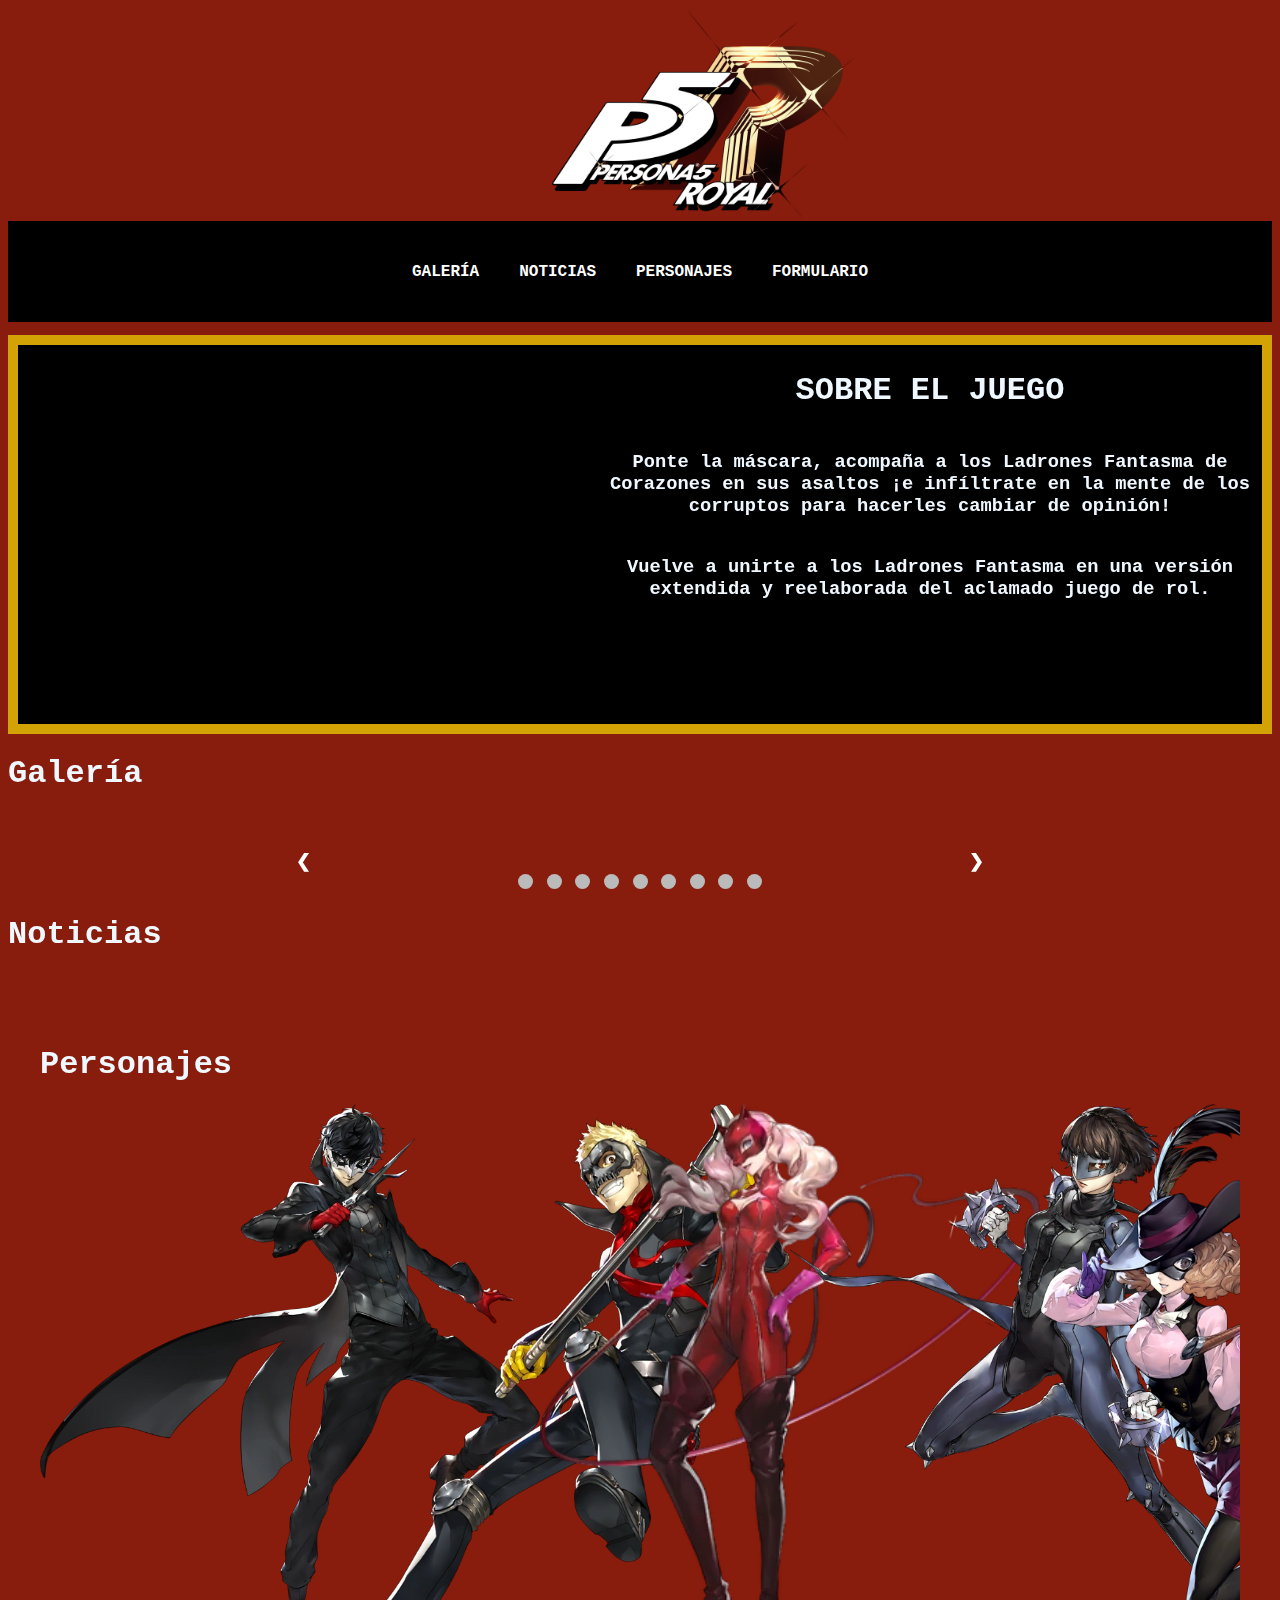
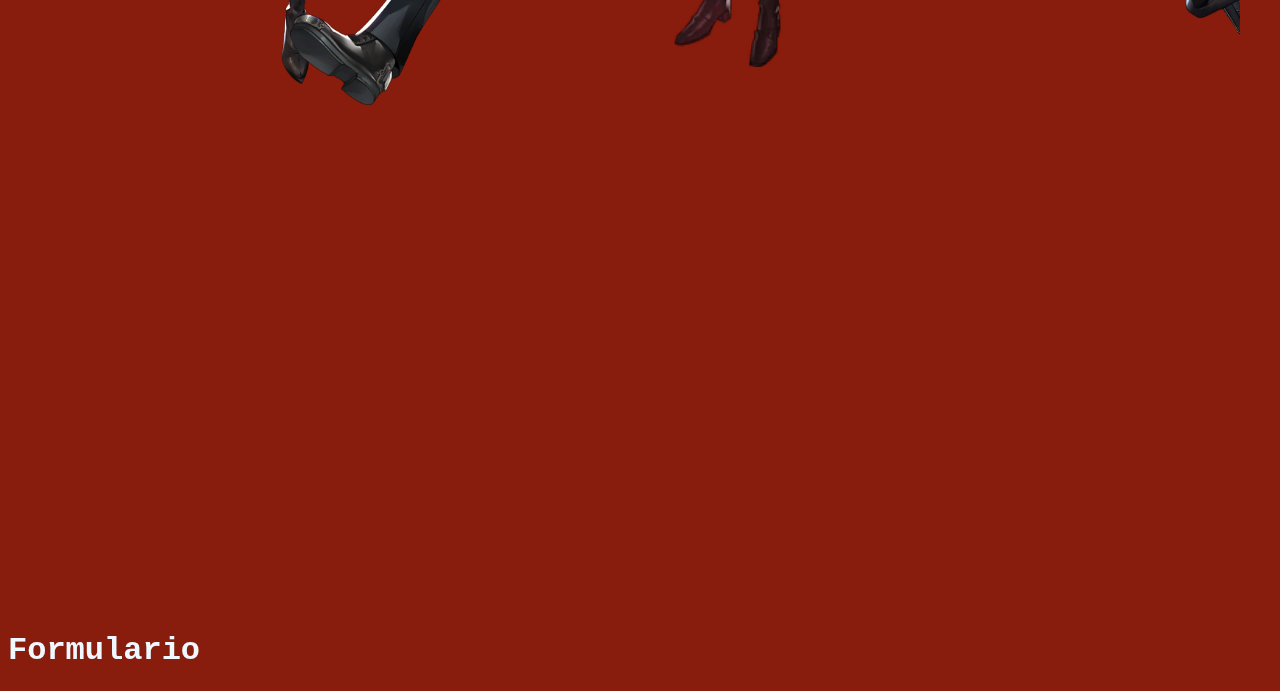
==== index.html @ 7936767f "añadir imagenes al slideshow" ====
<!DOCTYPE html>
<html lang="en">
    <head>
        <meta charset="UTF-8" />
        <meta http-equiv="X-UA-Compatible" content="IE=edge" />
        <meta name="viewport" content="width=device-width, initial-scale=1.0" />
        <title>SLIDESHOW</title>
        <link rel="stylesheet" href="css/styles.css" />
        <link rel="stylesheet" href="https://cdnjs.cloudflare.com/ajax/libs/font-awesome/6.6.0/css/all.min.css">
         <!-- libreria sliders -->
         <link rel="stylesheet" href="https://cdn.jsdelivr.net/npm/swiper@9/swiper-bundle.min.css" />
    </head>
    <body>

        <section id="logo">
            <img src="images/pngs/Persona-5-Logo.webp">
        </section>

        <nav id="menu">
            <ul class="menu-flex">
                <li id="btnclosemenu">
                    <i class="fa-solid fa-xmark"></i>
                </li>
                <li>
                    <a href="#galeria">GALERÍA</a>
                </li>
                <li>
                    <a href="#noticias">NOTICIAS</a>
                </li>
                <li>
                    <a href="#personajes">PERSONAJES</a>
                </li>
                <li>
                    <a href="#formulario">FORMULARIO</a>
                </li>
            </ul>
            <div id="btnopenmenu">
                <i class="fa-solid fa-bars"></i>
            </div>
        </nav>

        <main>
            <section id="sobre_el_juego">
                <div class="trailer">
                    <iframe width="560" height="315" src="https://www.youtube.com/embed/SKpSpvFCZRw?si=AdvxcMOgd2Daz32W" title="YouTube video player" frameborder="0" allow="accelerometer; autoplay; clipboard-write; encrypted-media; gyroscope; picture-in-picture; web-share" referrerpolicy="strict-origin-when-cross-origin" allowfullscreen></iframe>
                </div>
                <div class="info_juego">
                    <h1><strong>SOBRE EL JUEGO</strong></h1>
                <h3>Ponte la máscara, acompaña a los Ladrones Fantasma de Corazones en sus asaltos ¡e infíltrate en la mente de los corruptos para hacerles cambiar de opinión! </h3>
                <h3>Vuelve a unirte a los Ladrones Fantasma en una versión extendida y reelaborada del aclamado juego de rol.</h3> 
                 </div>
            </section>

            <section id="galeria">
                <h1>Galería</h1>

                <!-- Slideshow container -->
                <div class="slideshow-container">
                    <!-- Full-width images with number and caption text -->
                    <div class="mySlides fade">
                        <div class="numbertext">1 / 9</div>
                        <img src="images/screenshots/captura 1_1_11zon.webp" />
                        <div class="text">Caption Text</div>
                    </div>
        
                    <div class="mySlides fade">
                        <div class="numbertext">2 / 9</div>
                        <img src="images/screenshots/captura 2_2_11zon.webp" />
                        <div class="text">Caption Two</div>
                    </div>
        
                    <div class="mySlides fade">
                        <div class="numbertext">3 / 9</div>
                        <img src="images/screenshots/captura 3_3_11zon.webp" />
                        <div class="text">Caption Three</div>
                    </div>

                    <div class="mySlides fade">
                        <div class="numbertext">4 / 9</div>
                        <img src="images/screenshots/captura 4_4_11zon.webp" />
                        <div class="text">Caption Three</div>
                    </div>

                    <div class="mySlides fade">
                        <div class="numbertext">5 / 9</div>
                        <img src="images/screenshots/captura 5_5_11zon.webp" />
                        <div class="text">Caption Three</div>
                    </div>

                    <div class="mySlides fade">
                        <div class="numbertext">6 / 9</div>
                        <img src="images/screenshots/captura 6_6_11zon.webp" />
                        <div class="text">Caption Three</div>
                    </div>

                    <div class="mySlides fade">
                        <div class="numbertext">7 / 9</div>
                        <img src="images/screenshots/captura 7_7_11zon.webp" />
                        <div class="text">Caption Three</div>
                    </div>

                    <div class="mySlides fade">
                        <div class="numbertext">8 / 9</div>
                        <img src="images/screenshots/captura 8_8_11zon.webp" />
                        <div class="text">Caption Three</div>
                    </div>

                    <div class="mySlides fade">
                        <div class="numbertext">9 / 9</div>
                        <img src="images/screenshots/captura 9_9_11zon.webp" />
                        <div class="text">Caption Three</div>
                    </div>
        
                    <!-- Next and previous buttons -->
                    <a class="prev">&#10094;</a>
                    <a class="next">&#10095;</a>
                </div>
                <br />

                 <!-- The dots/circles -->
        <div style="text-align: center">
            <span class="dot" onclick="currentSlide(1)"></span>
            <span class="dot" onclick="currentSlide(2)"></span>
            <span class="dot" onclick="currentSlide(3)"></span>
            <span class="dot" onclick="currentSlide(4)"></span>
            <span class="dot" onclick="currentSlide(5)"></span>
            <span class="dot" onclick="currentSlide(6)"></span>
            <span class="dot" onclick="currentSlide(7)"></span>
            <span class="dot" onclick="currentSlide(8)"></span>
            <span class="dot" onclick="currentSlide(9)"></span>
        </div>

        <!-- CARGAMOS SCRIPT SLIDESHOW -->
         <script src="js/slideShow.js"></script>
            </section>

            <section id="noticias">
                <h1>Noticias</h1>
            </section>

            <section id="personajes">
                <h1>Personajes</h1>
                <div class="swiper mySwiper"> 
                    <div class="swiper-wrapper">
                        <div class="swiper-slide">
                            <img src="images/pngs/joker_png.webp" alt="Ren Amamiya">
                        </div>
                        <div class="swiper-slide">
                            <img src="images/pngs/ryuji_png.webp" alt="Ryuji Sakamoto">
                        </div>
                        <div class="swiper-slide">
                            <img src="images/pngs/ann_png.webp" alt="Ann Takamaki">
                        </div>
                        <div class="swiper-slide">
                            <img src="images/pngs/makoto_png.webp" alt="Makoto Niijima">
                        </div>
                        <div class="swiper-slide">
                            <img src="images/pngs/haru_png.webp" alt="Haru Okumura">
                        </div>
                        <div class="swiper-slide">
                            <img src="images/pngs/kasumi_png.webp" alt="Kasumi Yoshizawa">
                        </div>
                        <div class="swiper-slide">
                            <img src="images/pngs/mona_png.webp" alt="Morgana">
                        </div>
                        <div class="swiper-slide">
                            <img src="images/pngs/yusuke_png.webp" alt="Yusuke Kitagawa">
                        </div>
                        <div class="swiper-slide">
                            <img src="images/pngs/futaba_png.webp" alt="Futaba Sakura">
                        </div>
                        <div class="swiper-slide">
                            <img src="images/pngs/akechi_png.webp" alt="Goro Akechi">
                        </div>
                    </div>
                </div>
                <script src="https://cdn.jsdelivr.net/npm/swiper@9/swiper-bundle.min.js"></script>
                <script src="JS/script.js" ></script>

            </section>
            </section>
            <section id="formulario">
                <h1>Formulario</h1>
            </section>
        </main>

    </body>
</html>
---- css/styles.css ----
* {
    box-sizing: border-box;
    font-family: "Courier New", Courier, monospace;
}

body {
    color: aliceblue;
    background-color: #881c0d;
}

img {
    width: 100%;
    height: auto;
    vertical-align: middle;
}

#logo {
    width: 30%;
    height: 30%;
    margin: 0;
    position: relative;
    top: 50%;
    left: 40%;
    
}

#sobre_el_juego {
    margin-top: 1%;
    width: 100%;
    height: 100%;
    display: flex;
    justify-content: center;
    align-items: center;
    border : 10px #d3a305 solid;

    background-color: #000000;
}

#sobre_el_juego .trailer{
    height: 80%;
    padding-left: 10px;
    padding-right: 10px;
    display: flex;
    align-items: center;
    justify-content: center;
}

#sobre_el_juego .info_juego{
    padding: 5px;

    
    margin-bottom: 100px;
    text-align: center;

    display: flex;
    flex-direction: column;
    flex-wrap: wrap;
    justify-content:center;
    align-items: center;
    gap: 2px;

   

    background-color: #000000;
}

/* Slideshow container */
#galeria .slideshow-container {
    max-width: 720px;
    position:relative;
    flex-grow: 1;
    margin: auto;
    margin-top: 4em;
}

/* Hide the images by default */
#galeria .mySlides {
    display: none;
}

#galeria .show-slide {
    display: block;
}

#galeria .hide-slide {
    display: none;
}

/* Next & previous buttons */
#galeria .prev,
.next {
    cursor: pointer;
    position: absolute;
    top: 50%;
    width: auto;
    margin-top: -22px;
    padding: 16px;
    color: white;
    font-weight: bold;
    font-size: 18px;
    transition: 0.6s ease;
    border-radius: 0 3px 3px 0;
    user-select: none;
}

/* Position the "next button" to the right */
#galeria .next {
    right: 0;
    border-radius: 3px 0 0 3px;
}

/* On hover, add a black background color with a little bit see-through */
#galeria .prev:hover,
.next:hover {
    background-color: rgba(0, 0, 0, 0.8);
}

/* Caption text */
#galeria .text {
    color: #f2f2f2;
    font-size: 15px;
    padding: 8px 12px;
    position: absolute;
    bottom: 8px;
    width: 100%;
    text-align: center;
}

/* Number text (1/3 etc) */
#galeria .numbertext {
    color: #f2f2f2;
    font-size: 12px;
    padding: 8px 12px;
    position: absolute;
    top: 0;
}

/* The dots/bullets/indicators */
#galeria .dot {
    cursor: pointer;
    height: 15px;
    width: 15px;
    margin: 0 2px;
    background-color: #bbb;
    border-radius: 50%;
    display: inline-block;
    transition: background-color 0.6s ease;
}

#galeria .active,
.dot:hover {
    background-color: #717171;
}

/* Fading animation */
#galeria .fade {
    animation-name: fade;
    animation-duration: 1.5s;
}

@keyframes fade {
    from {
        opacity: 0.4;
    }
    to {
        opacity: 1;
    }
}

#menu{
    background-color: rgb(0, 0, 0);
    display: flex;
    justify-content:space-around;
    padding: 1rem;
    position: sticky;
}

#btnopenmenu{
    display: none;
}

#btnopenmenu .fa-bars:hover{
    color:bisque;
}

#btnopenmenu, nav .menu-flex .fa-xmark{
    color:aliceblue;
    display: none;
}

#btnopenmenu .fa-bars, nav .menu-flex .fa-xmark{
    cursor: pointer;
}

nav .menu-flex{
    list-style: none;
    padding: 0.6rem;
    display: flex;
    justify-content: space-evenly;
}

nav .menu-flex a{
    color: rgb(255, 255, 255);
    text-decoration: none;
    font-weight: bold;
    padding: 10px 20px;
    transition: 0.33s;
}

nav .menu-flex a:hover{
    color:rgb(168, 29, 29);
    background-color: rgb(252, 252, 252);
}

/* CARROUSEL PERSONAJES */

#personajes {
    max-width: 1200px;
    margin: 0 auto;
    padding: 50px 0 150px 0;
}

#personajes .swiper-mySwiper {
    width: 100%;
}

#personajes .swiper-slide{
    background-position: center;
    background-size: cover;
    width: 250px;
}

#personajes .swiper-slide img{
    display: block;
    width: 100%;
}

/* Ajustar el tamaño de las imágenes SOLO en el carrusel de personajes */
#personajes .swiper-slide img {
    width: 500px; 
    height: auto; 
    margin: 0 auto; 
    display: block;
}

@media screen and (max-width: 576px) {
    header{
        background-color: aqua;
    }

    nav .menu-flex{
        flex-direction: column;
        align-items: center;
        gap: 1rem;
        background-color: rgb(150, 25, 25);
        position: fixed;
        width: 100%;
        height: 100vh;
        top: -100%;
        left: 0;

        transition: 0.33s;
    }

    nav .menu-flex.show-menu {
        top: 0;
    }

    #btnopenmenu, nav .menu-flex .fa-xmark{
        display: block;
        color: aquamarine;
    }

    header button{
        display: none;
    }

    .hidden {
        display: none;
    }

    .trailer{
        max-height: 0px;
        flex-direction: column;
        overflow: hidden;
        
    }

     /* CARROUSEL PERSONAJES */

     #personajes{
        padding: 30px;
    }

    #icons-container{
        padding: 30px;
    }

}

/* Menú general */
#menu {
    background-color: rgb(0, 0, 0);
    display: flex;
    justify-content: space-around;
    padding: 1rem;
    position: sticky;
    z-index: 1000; /* Asegura que el menú esté encima de todo */
}

/* Menú desplegable (modo responsive) */
nav .menu-flex {
    list-style: none;
    padding: 0.6rem;
    display: flex;
    justify-content: space-evenly;
}

nav .menu-flex a {
    color: rgb(255, 255, 255);
    text-decoration: none;
    font-weight: bold;
    padding: 10px 20px;
    transition: 0.33s;
}

nav .menu-flex a:hover {
    color: rgb(168, 29, 29);
    background-color: rgb(252, 252, 252);
}

/* Cuando el menú está en pantalla pequeña (modo móvil) */
@media screen and (max-width: 576px) {
    nav .menu-flex {
        flex-direction: column;
        align-items: center;
        gap: 1rem;
        background-color: rgb(150, 25, 25);
        position: fixed;
        width: 100%;
        height: 100vh;
        top: -100%;
        left: 0;
        z-index: 1000; /* Prioridad por encima del carrusel */
        transition: 0.33s;
    }

    /* Cuando el menú se despliega */
    nav .menu-flex.show-menu {
        top: 0;
    }

    #btnopenmenu, nav .menu-flex .fa-xmark {
        display: block;
        color: aquamarine;
    }

    .hidden {
        display: none;
    }
}

#personajes {
    max-width: 1200px;
    margin: 0 auto;
    padding: 50px 0 150px 0;
    position: relative; /* Asegura que el carrusel esté debajo del menú */
    z-index: 1; /* Menor prioridad que el menú */
}

#personajes .swiper-mySwiper {
    width: 100%;
}

#personajes .swiper-slide {
    background-position: center;
    background-size: cover;
    width: 250px;
}

#personajes .swiper-slide img {
    display: block;
    width: 100%;
}

#personajes .swiper-slide img {
    width: 500px;
    height: auto;
    margin: 0 auto;
    display: block;
}
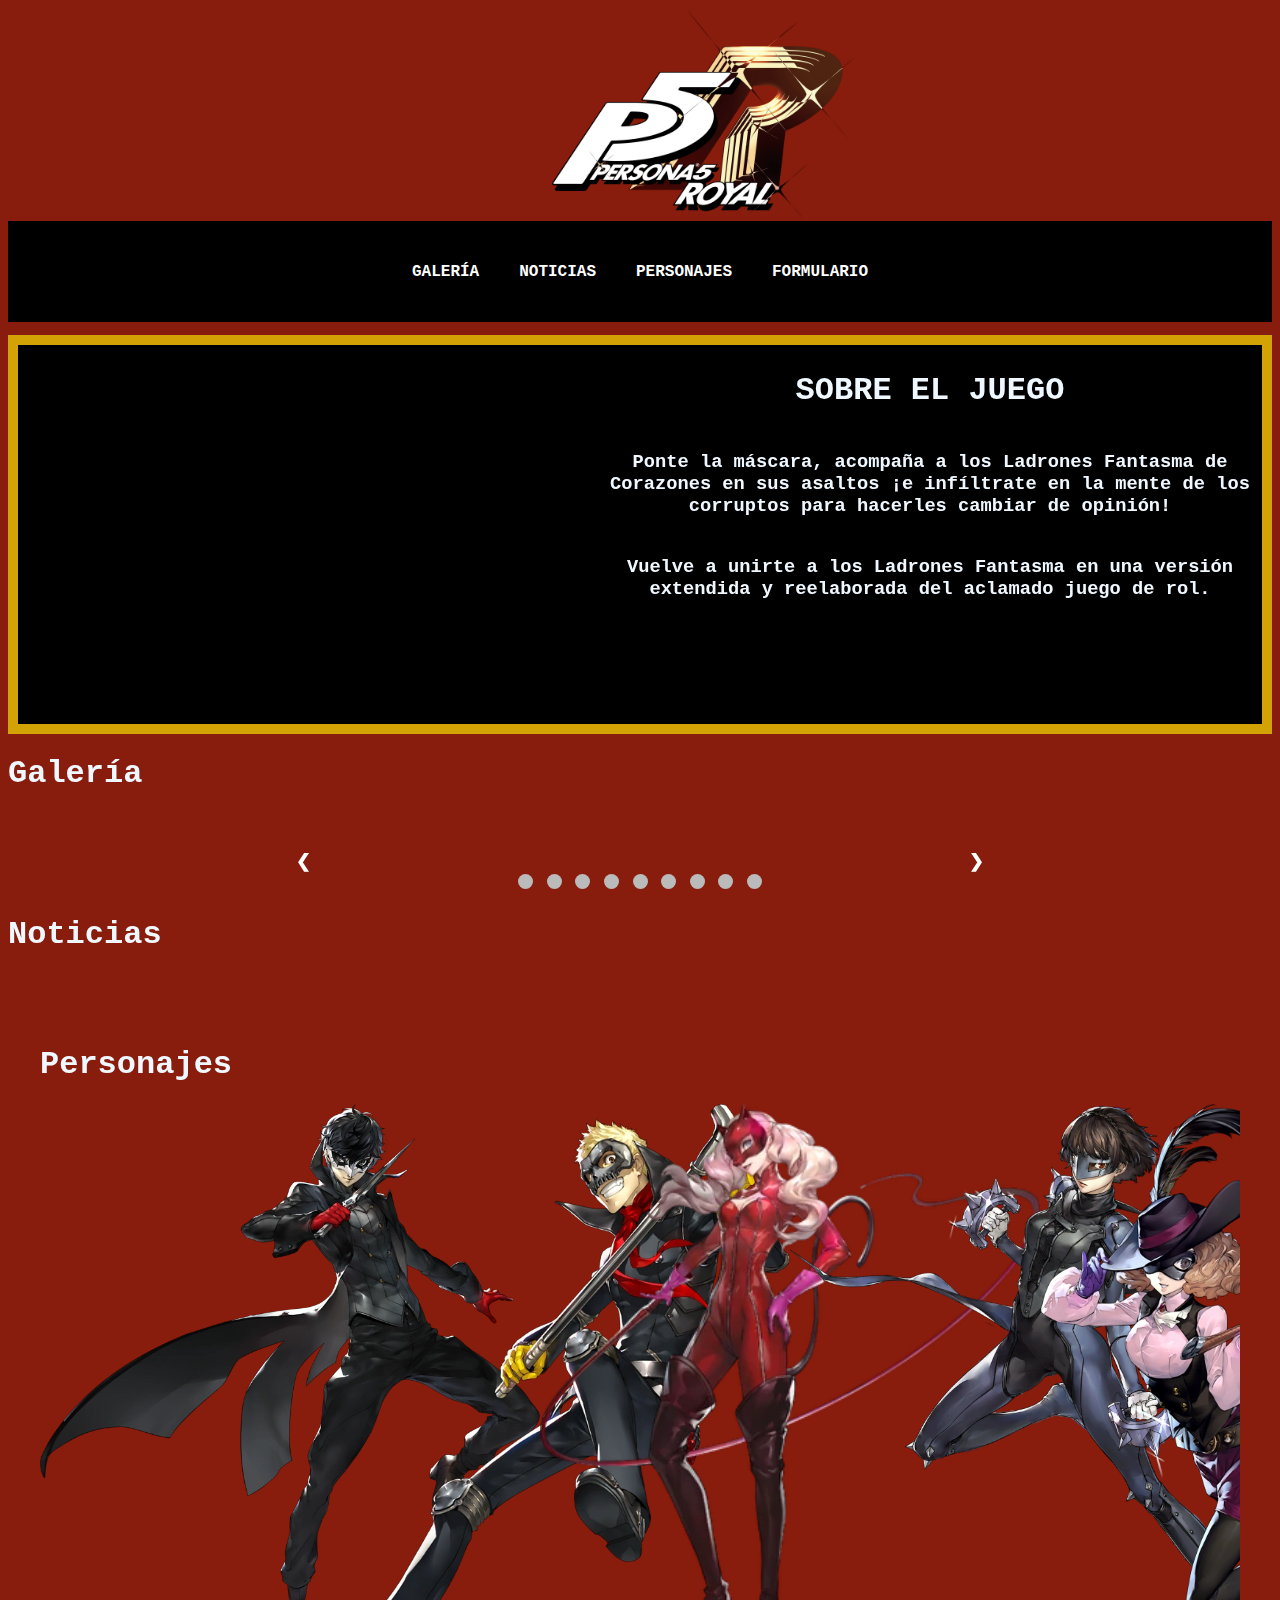
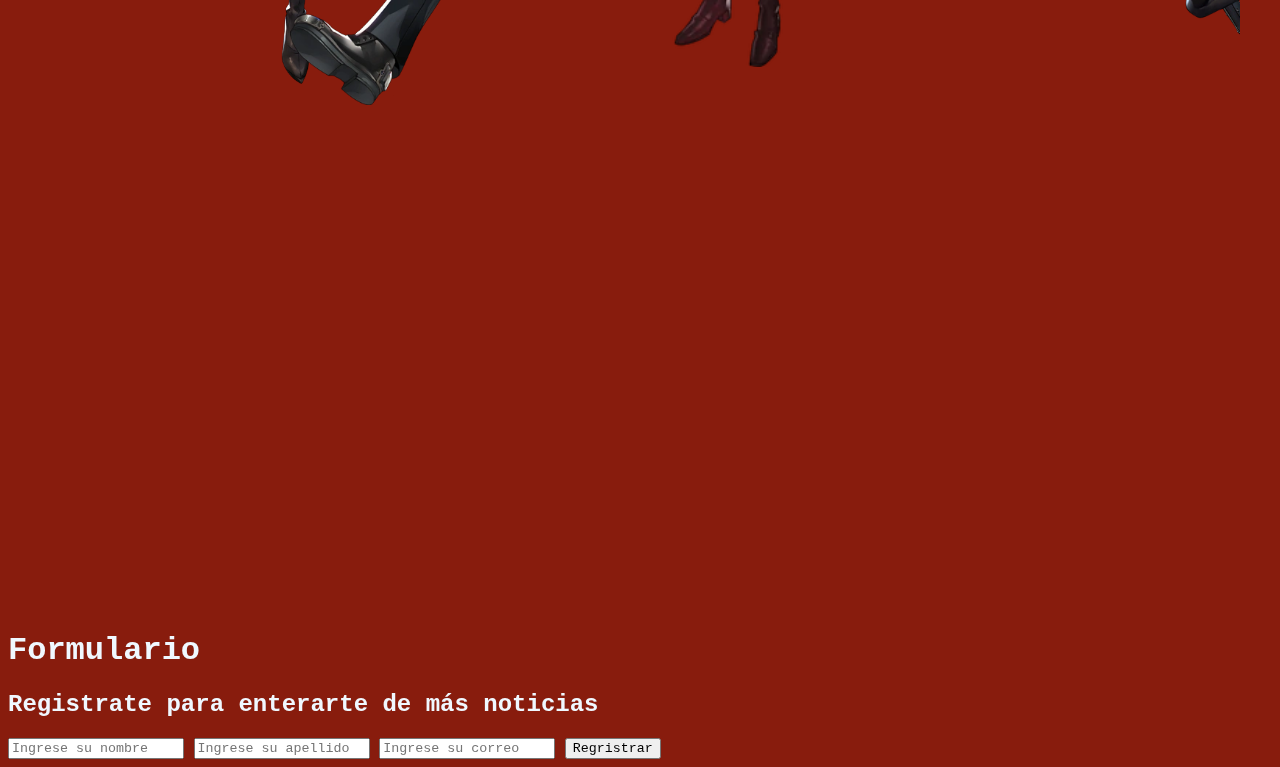
==== commit 180742b7: "comienzo formulario" ====
--- a/index.html
+++ b/index.html
@@ -181,6 +181,11 @@
             </section>
             <section id="formulario">
                 <h1>Formulario</h1>
+                <h2>Registrate para enterarte de más noticias</h2>
+                <input type="text" name="nombres" id="nombres" placeholder="Ingrese su nombre">
+                <input type="text" name="apellidos" id="apellidos" placeholder="Ingrese su apellido">
+                <input type="email" name="correo" id="correo" placeholder="Ingrese su correo">
+                <input type="submit" value="Regristrar">
             </section>
         </main>
 
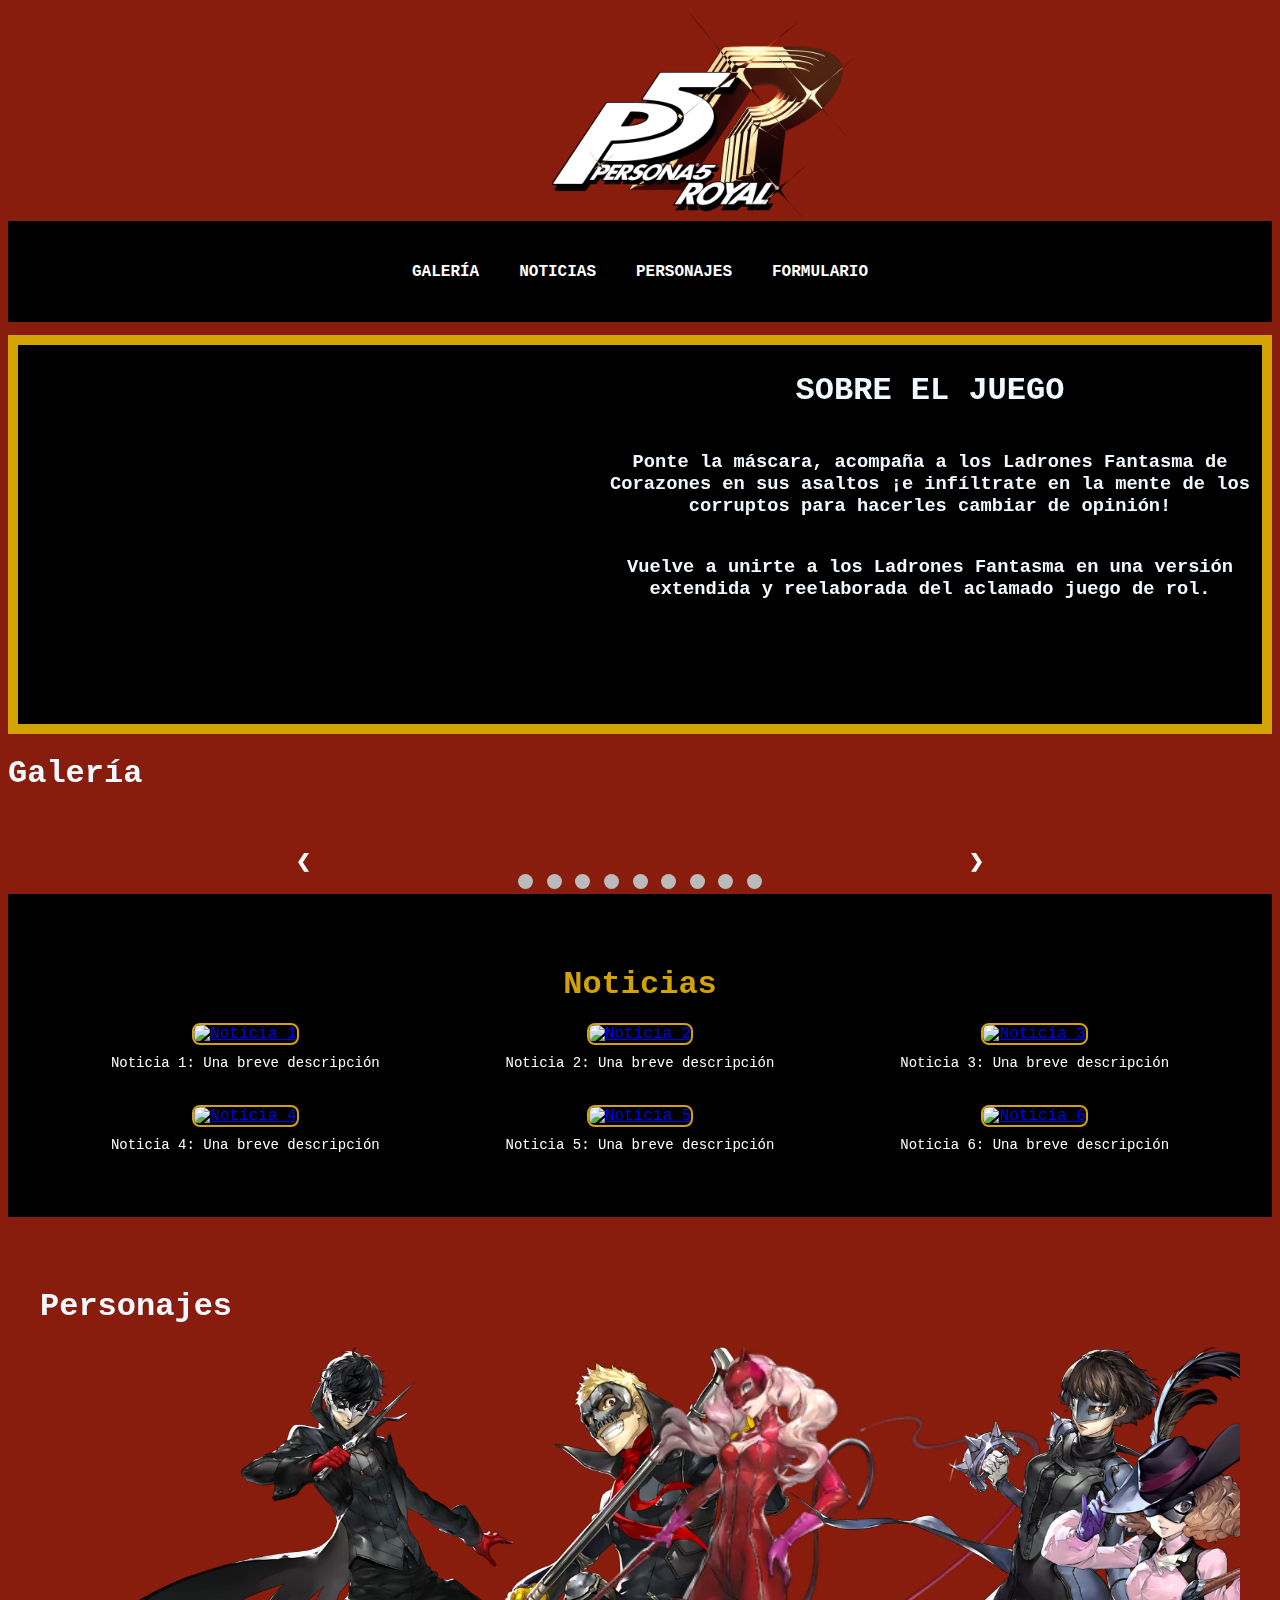
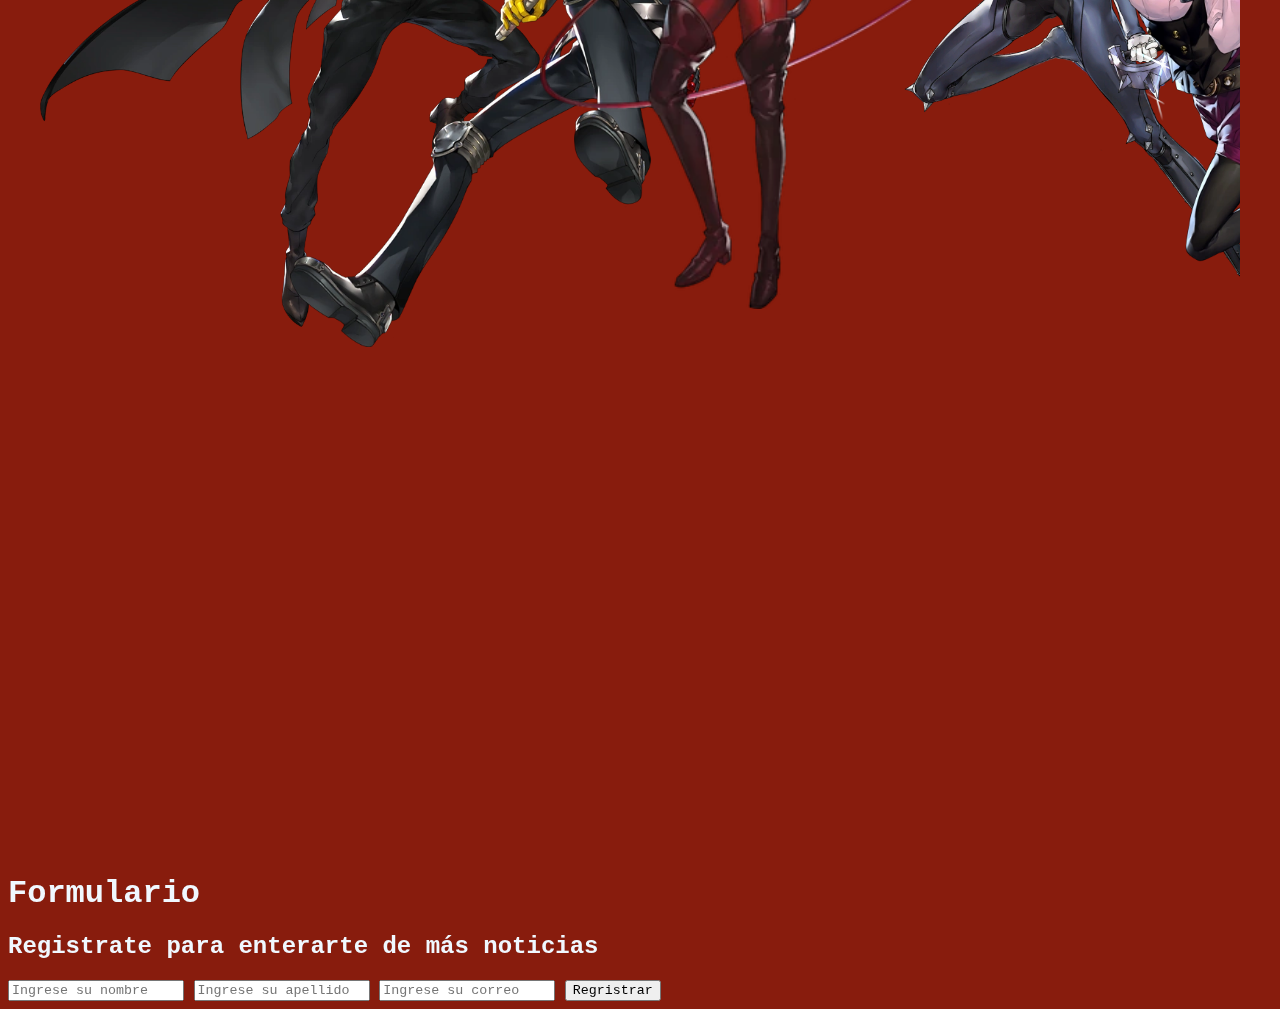
==== commit 2a3f4589: "Añadir apartado noticias" ====
--- a/index.html
+++ b/index.html
@@ -136,6 +136,50 @@
 
             <section id="noticias">
                 <h1>Noticias</h1>
+                <div class="noticias-container">
+                    <!-- Noticia 1 -->
+                    <div class="noticia">
+                        <a href="pagina1.html" target="_blank">
+                            <img src="images/noticias/noticia1.jpg" alt="Noticia 1">
+                        </a>
+                        <p>Noticia 1: Una breve descripción</p>
+                    </div>
+                    <!-- Noticia 2 -->
+                    <div class="noticia">
+                        <a href="pagina2.html" target="_blank">
+                            <img src="images/noticias/noticia2.jpg" alt="Noticia 2">
+                        </a>
+                        <p>Noticia 2: Una breve descripción</p>
+                    </div>
+                    <!-- Noticia 3 -->
+                    <div class="noticia">
+                        <a href="pagina3.html" target="_blank">
+                            <img src="images/noticias/noticia3.jpg" alt="Noticia 3">
+                        </a>
+                        <p>Noticia 3: Una breve descripción</p>
+                    </div>
+                    <!-- Noticia 4 -->
+                    <div class="noticia">
+                        <a href="pagina4.html" target="_blank">
+                            <img src="images/noticias/noticia4.jpg" alt="Noticia 4">
+                        </a>
+                        <p>Noticia 4: Una breve descripción</p>
+                    </div>
+                    <!-- Noticia 5 -->
+                    <div class="noticia">
+                        <a href="pagina5.html" target="_blank">
+                            <img src="images/noticias/noticia5.jpg" alt="Noticia 5">
+                        </a>
+                        <p>Noticia 5: Una breve descripción</p>
+                    </div>
+                    <!-- Noticia 6 -->
+                    <div class="noticia">
+                        <a href="pagina6.html" target="_blank">
+                            <img src="images/noticias/noticia6.jpg" alt="Noticia 6">
+                        </a>
+                        <p>Noticia 6: Una breve descripción</p>
+                    </div>
+                </div>
             </section>
 
             <section id="personajes">
--- a/css/styles.css
+++ b/css/styles.css
@@ -388,4 +388,40 @@
     height: auto;
     margin: 0 auto;
     display: block;
+}
+
+#noticias {
+    padding: 50px;
+    background-color: #000; /* Fondo negro para contraste */
+    text-align: center;
+}
+
+#noticias h1 {
+    color: #d3a305;
+    margin-bottom: 20px;
+}
+
+.noticias-container {
+    display: grid;
+    grid-template-columns: repeat(3, 1fr); /* Tres columnas */
+    gap: 20px; /* Espacio entre las noticias */
+    justify-items: center; /* Centrar los elementos */
+}
+
+.noticia {
+    text-align: center;
+}
+
+.noticia img {
+    width: 100%; /* Ajusta el ancho al contenedor */
+    max-width: 300px; /* Tamaño máximo */
+    height: auto; /* Mantén proporciones */
+    border: 2px solid #d3a305; /* Opcional: bordes */
+    border-radius: 8px; /* Opcional: esquinas redondeadas */
+}
+
+.noticia p {
+    margin-top: 10px;
+    color: #fff;
+    font-size: 14px;
 }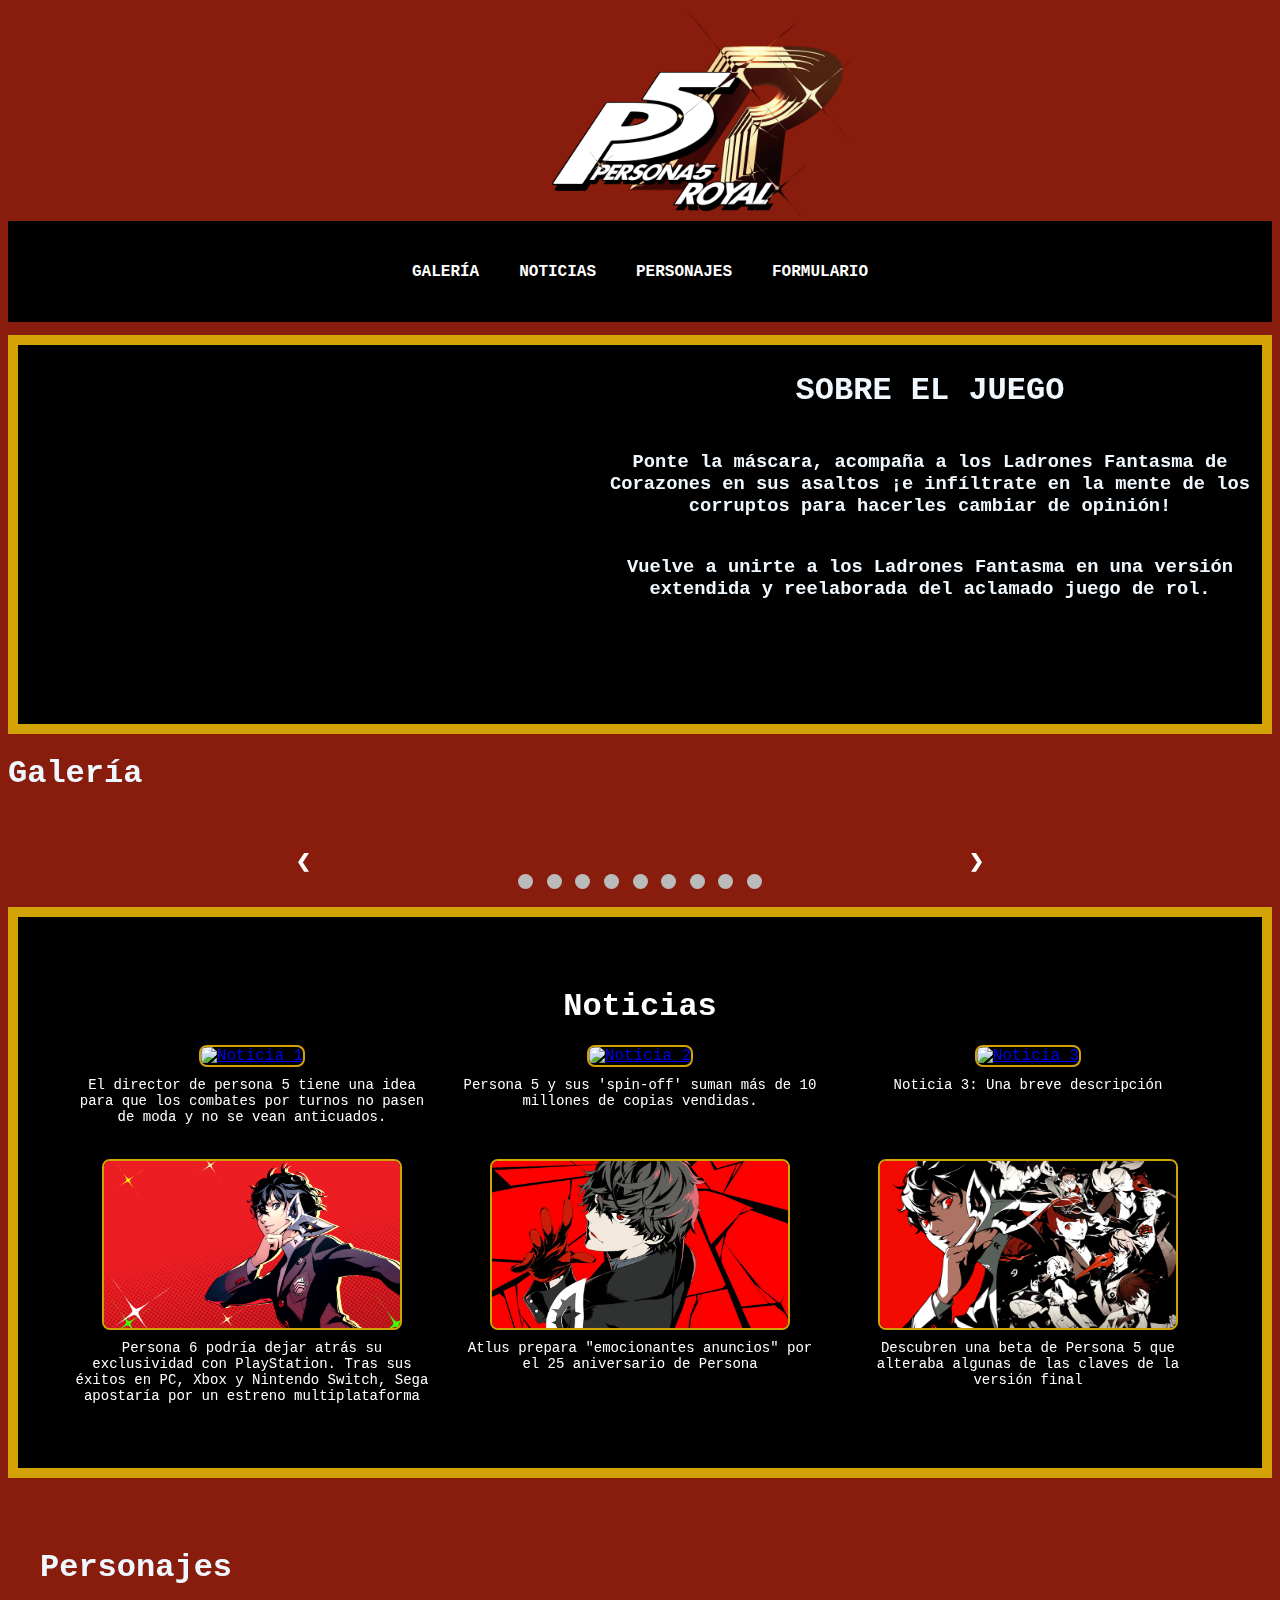
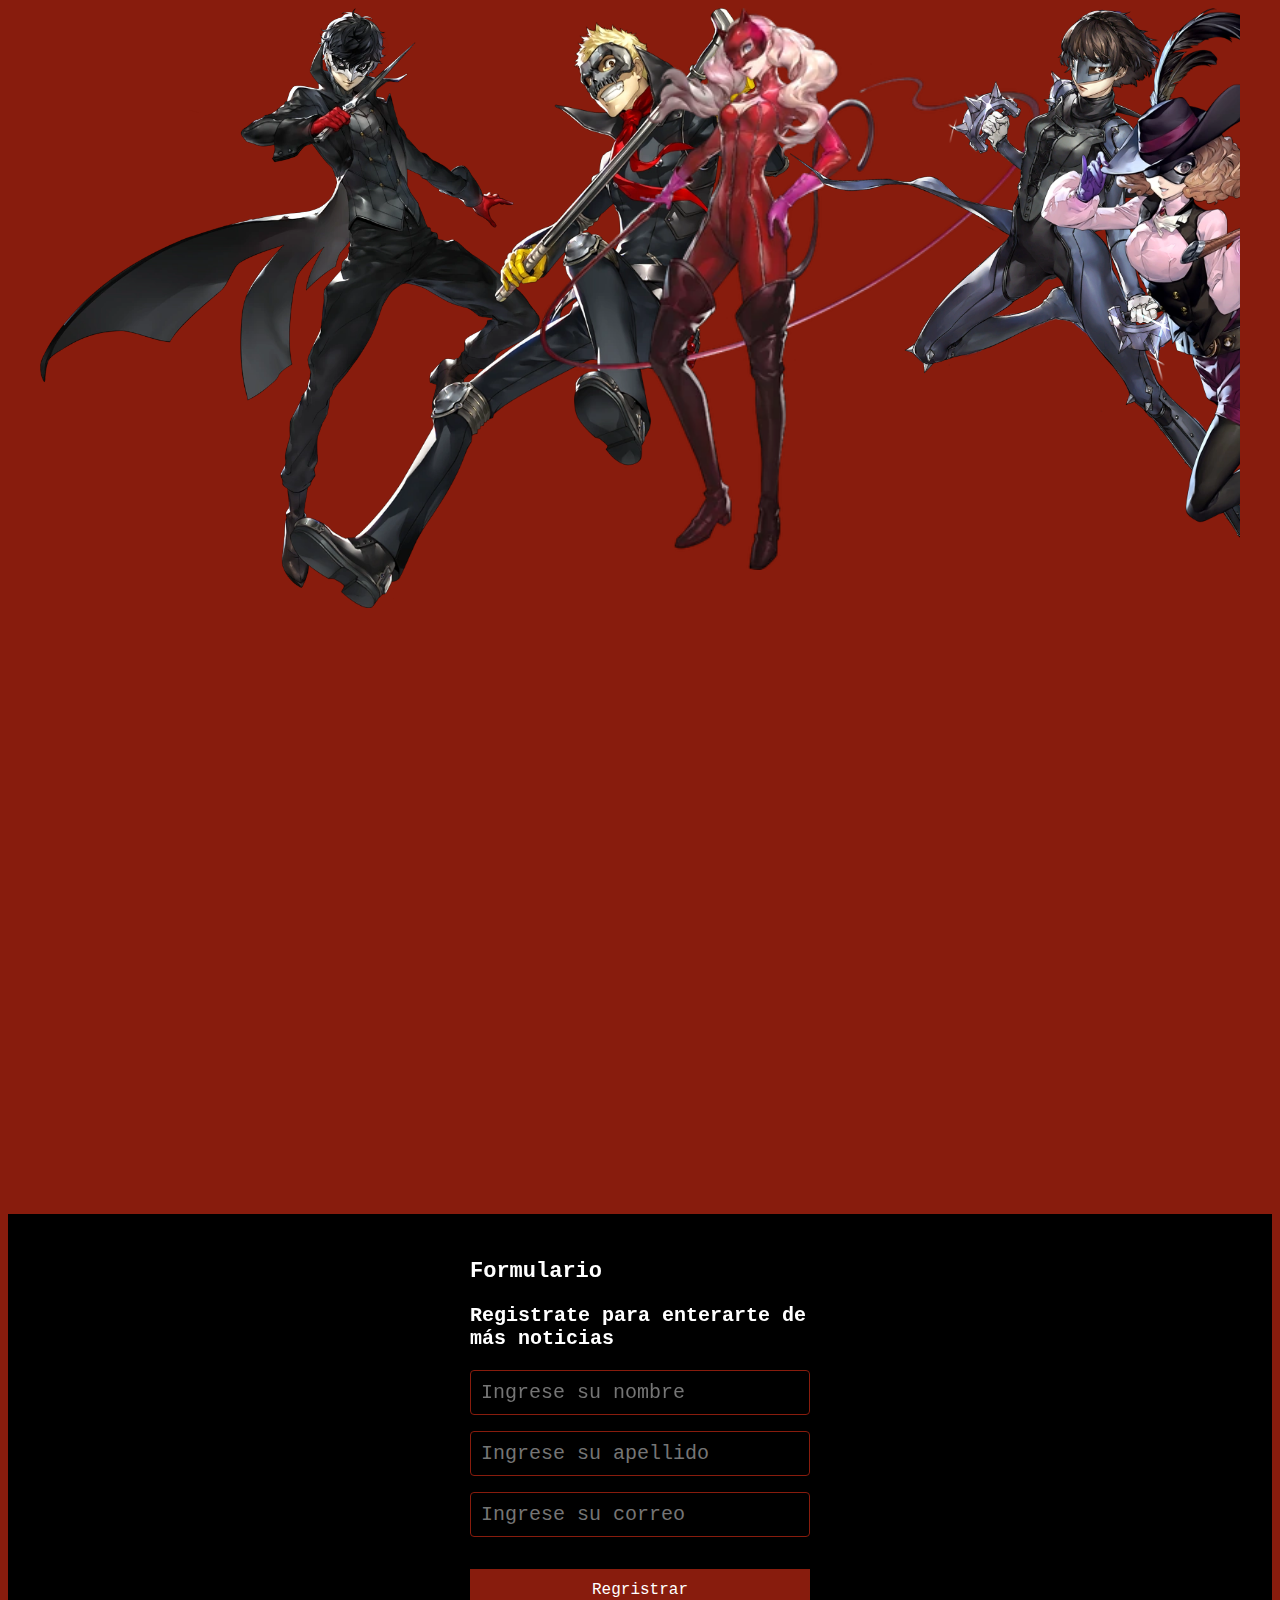
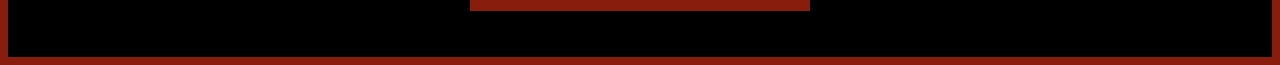
==== commit f8e9dcff: "update noticias 4, 5 y 6 en index" ====
--- a/index.html
+++ b/index.html
@@ -139,45 +139,45 @@
                 <div class="noticias-container">
                     <!-- Noticia 1 -->
                     <div class="noticia">
-                        <a href="pagina1.html" target="_blank">
-                            <img src="images/noticias/noticia1.jpg" alt="Noticia 1">
-                        </a>
-                        <p>Noticia 1: Una breve descripción</p>
+                        <a href="noticia1.html" target="_blank">
+                            <img src="images/screenshots/noticia1.webp" alt="Noticia 1">
+                        </a>
+                        <p>El director de persona 5 tiene una idea para que los combates por turnos no pasen de moda y no se vean anticuados.</p>
                     </div>
                     <!-- Noticia 2 -->
                     <div class="noticia">
-                        <a href="pagina2.html" target="_blank">
-                            <img src="images/noticias/noticia2.jpg" alt="Noticia 2">
-                        </a>
-                        <p>Noticia 2: Una breve descripción</p>
+                        <a href="noticia2.html" target="_blank">
+                            <img src="images/screenshots/noticia2.webp" alt="Noticia 2">
+                        </a>
+                        <p>Persona 5 y sus 'spin-off' suman más de 10 millones de copias vendidas.</p>
                     </div>
                     <!-- Noticia 3 -->
                     <div class="noticia">
-                        <a href="pagina3.html" target="_blank">
+                        <a href="noticia3.html" target="_blank">
                             <img src="images/noticias/noticia3.jpg" alt="Noticia 3">
                         </a>
                         <p>Noticia 3: Una breve descripción</p>
                     </div>
                     <!-- Noticia 4 -->
                     <div class="noticia">
-                        <a href="pagina4.html" target="_blank">
-                            <img src="images/noticias/noticia4.jpg" alt="Noticia 4">
-                        </a>
-                        <p>Noticia 4: Una breve descripción</p>
+                        <a href="noticia4.html" target="_blank">
+                            <img src="images/screenshots/noticia 4.webp" alt="Noticia 4">
+                        </a>
+                        <p>Persona 6 podría dejar atrás su exclusividad con PlayStation. Tras sus éxitos en PC, Xbox y Nintendo Switch, Sega apostaría por un estreno multiplataforma</p>
                     </div>
                     <!-- Noticia 5 -->
                     <div class="noticia">
-                        <a href="pagina5.html" target="_blank">
-                            <img src="images/noticias/noticia5.jpg" alt="Noticia 5">
-                        </a>
-                        <p>Noticia 5: Una breve descripción</p>
+                        <a href="noticia5.html" target="_blank">
+                            <img src="images/screenshots/noticia 5.webp" alt="Noticia 5">
+                        </a>
+                        <p>Atlus prepara "emocionantes anuncios" por el 25 aniversario de Persona</p>
                     </div>
                     <!-- Noticia 6 -->
                     <div class="noticia">
-                        <a href="pagina6.html" target="_blank">
-                            <img src="images/noticias/noticia6.jpg" alt="Noticia 6">
-                        </a>
-                        <p>Noticia 6: Una breve descripción</p>
+                        <a href="noticia6.html" target="_blank">
+                            <img src="images/screenshots/persona-5-royal-ps4-wallpaper-01.webp" alt="Noticia 6">
+                        </a>
+                        <p>Descubren una beta de Persona 5 que alteraba algunas de las claves de la versión final</p>
                     </div>
                 </div>
             </section>
@@ -223,15 +223,17 @@
 
             </section>
             </section>
-            <section id="formulario">
-                <h1>Formulario</h1>
-                <h2>Registrate para enterarte de más noticias</h2>
-                <input type="text" name="nombres" id="nombres" placeholder="Ingrese su nombre">
-                <input type="text" name="apellidos" id="apellidos" placeholder="Ingrese su apellido">
-                <input type="email" name="correo" id="correo" placeholder="Ingrese su correo">
-                <input type="submit" value="Regristrar">
-            </section>
         </main>
 
     </body>
+    <footer>
+        <section id="formulario">
+            <h1>Formulario</h1>
+            <h2>Registrate para enterarte de más noticias</h2>
+            <input class="controls" type="text" name="nombres" id="nombres" placeholder="Ingrese su nombre">
+            <input class="controls" type="text" name="apellidos" id="apellidos" placeholder="Ingrese su apellido">
+            <input class="controls" type="email" name="correo" id="correo" placeholder="Ingrese su correo">
+            <input class="botons" type="submit" value="Regristrar">
+        </section>
+    </footer>
 </html>
--- a/css/styles.css
+++ b/css/styles.css
@@ -391,21 +391,23 @@
 }
 
 #noticias {
+    margin-top: 1%;
     padding: 50px;
-    background-color: #000; /* Fondo negro para contraste */
+    background-color: #000; 
     text-align: center;
+    border : 10px #d3a305 solid;
 }
 
 #noticias h1 {
-    color: #d3a305;
+    color: #ffffff;
     margin-bottom: 20px;
 }
 
 .noticias-container {
     display: grid;
-    grid-template-columns: repeat(3, 1fr); /* Tres columnas */
-    gap: 20px; /* Espacio entre las noticias */
-    justify-items: center; /* Centrar los elementos */
+    grid-template-columns: repeat(3, 1fr); 
+    gap: 20px; 
+    justify-items: center; 
 }
 
 .noticia {
@@ -413,15 +415,87 @@
 }
 
 .noticia img {
-    width: 100%; /* Ajusta el ancho al contenedor */
-    max-width: 300px; /* Tamaño máximo */
-    height: auto; /* Mantén proporciones */
-    border: 2px solid #d3a305; /* Opcional: bordes */
-    border-radius: 8px; /* Opcional: esquinas redondeadas */
+    width: 100%; 
+    max-width: 300px; 
+    height: auto; 
+    border: 2px solid #d3a305; 
+    border-radius: 8px; 
 }
 
 .noticia p {
     margin-top: 10px;
     color: #fff;
     font-size: 14px;
+}
+
+header nav a {
+    display: inline-block;
+    margin: 10px;
+    padding: 10px 20px;
+    color: #fff;
+    background-color: #d3a305;
+    text-decoration: none;
+    border-radius: 5px;
+    font-weight: bold;
+}
+
+header nav a:hover {
+    background-color: #c18c04;
+    color: #000;
+}
+
+#formulario {
+    width: 400px;
+    background-color: #000;
+    padding: 30px;
+    margin: auto;
+    margin-top: 100px;
+    border-radius: 4px;
+    color: white;
+}
+
+#formulario h1 {
+    font-size: 22px;
+    margin-bottom: 20px;
+}
+
+#formulario h2 {
+    font-size: 20px;
+    margin-bottom: 20px;
+}
+
+#formulario .controls{
+    width: 100%;
+    background: #000000;
+    padding: 10px;
+    border-radius: 4px;
+    margin-bottom: 16px;
+    border: 1px solid #881c0d;
+    font-size: 20px;
+    color: white;
+}
+
+#formulario p{
+    height: 40px;
+    text-align: center;
+    font-size: 18px;
+}
+
+#formulario .botons {
+    width: 100%;
+    background:#881c0d;
+    border: none;
+    padding: 12px;
+    color: white;
+    margin: 16px 0;
+    font-size: 16px;
+}
+
+#formulario .botons:hover {
+    color:rgb(168, 29, 29);
+    background-color: rgb(252, 252, 252);
+}
+
+footer{
+    background-color: #000;
 }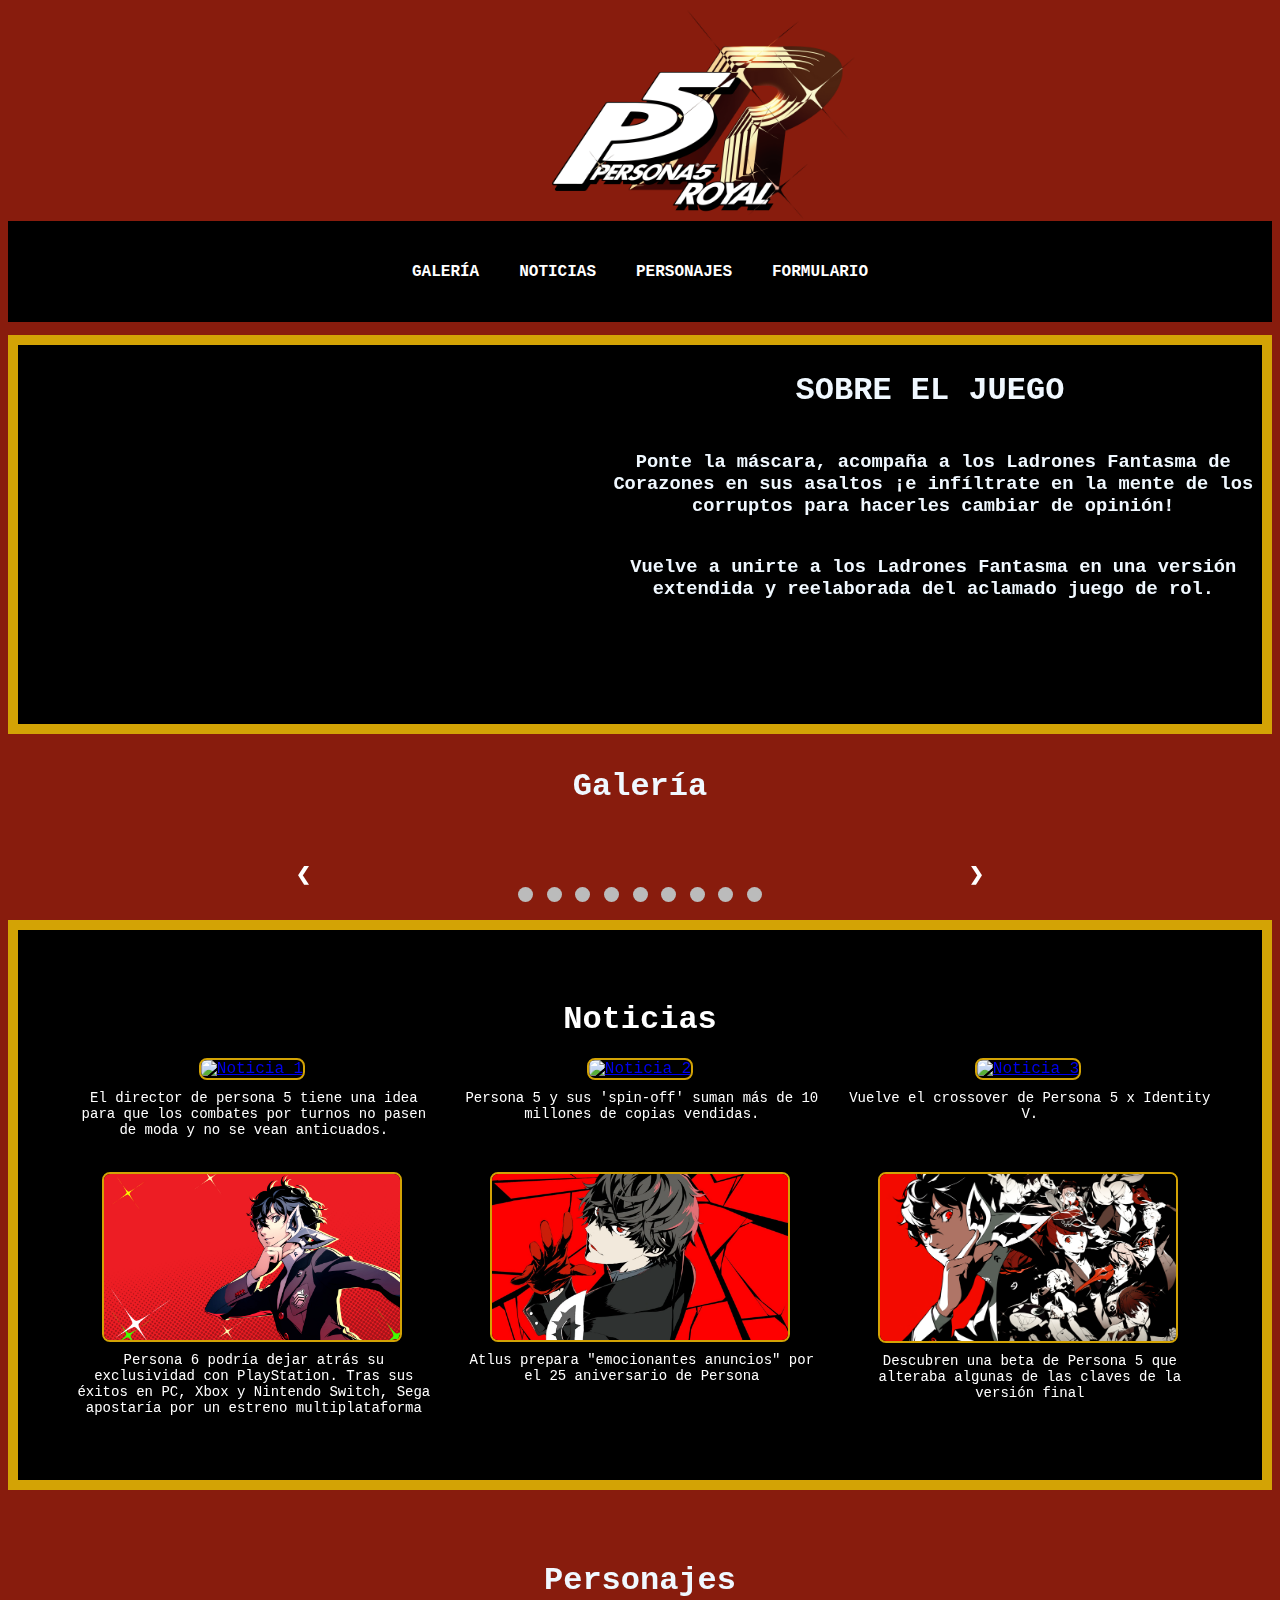
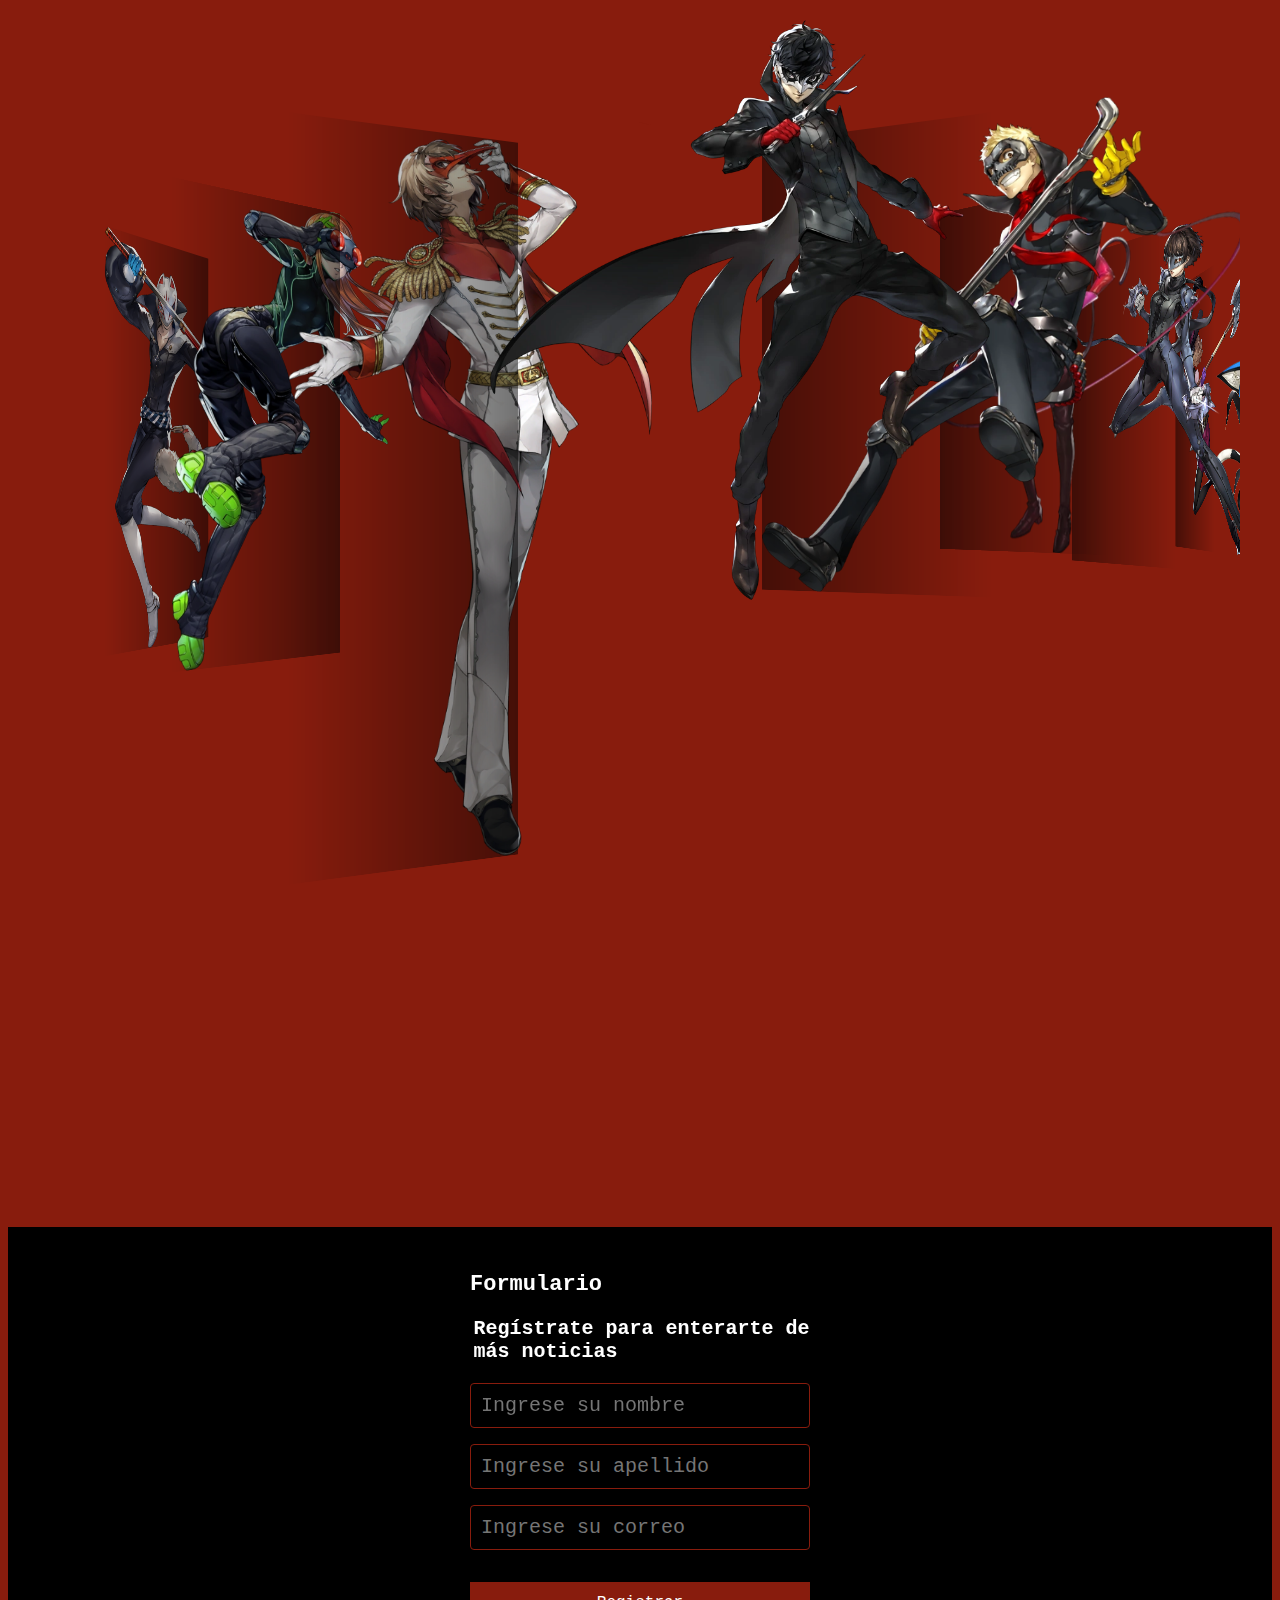
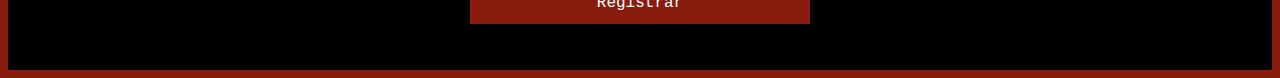
==== commit a3669c3f: "noticias a parte css" ====
--- a/index.html
+++ b/index.html
@@ -154,9 +154,9 @@
                     <!-- Noticia 3 -->
                     <div class="noticia">
                         <a href="noticia3.html" target="_blank">
-                            <img src="images/noticias/noticia3.jpg" alt="Noticia 3">
-                        </a>
-                        <p>Noticia 3: Una breve descripción</p>
+                            <img src="images/screenshots/noticia-3.webp" alt="Noticia 3">
+                        </a>
+                        <p>Vuelve el crossover de Persona 5 x Identity V.</p>
                     </div>
                     <!-- Noticia 4 -->
                     <div class="noticia">
@@ -229,11 +229,11 @@
     <footer>
         <section id="formulario">
             <h1>Formulario</h1>
-            <h2>Registrate para enterarte de más noticias</h2>
+            <h2>Regístrate para enterarte de más noticias</h2>
             <input class="controls" type="text" name="nombres" id="nombres" placeholder="Ingrese su nombre">
             <input class="controls" type="text" name="apellidos" id="apellidos" placeholder="Ingrese su apellido">
             <input class="controls" type="email" name="correo" id="correo" placeholder="Ingrese su correo">
-            <input class="botons" type="submit" value="Regristrar">
+            <input class="botons" type="submit" value="Registrar">
         </section>
     </footer>
 </html>
--- a/css/styles.css
+++ b/css/styles.css
@@ -62,6 +62,11 @@
    
 
     background-color: #000000;
+}
+
+#galeria h1{
+    text-align: center;
+    padding-top: 1%;
 }
 
 /* Slideshow container */
@@ -224,6 +229,12 @@
     width: 100%;
 }
 
+.mySwiper {
+    width: 100%;
+    height: 100%;
+    padding: 10px;
+}
+
 #personajes .swiper-slide{
     background-position: center;
     background-size: cover;
@@ -296,6 +307,13 @@
         padding: 30px;
     }
 
+    .videonoticia{
+        max-height: 0px;
+        flex-direction: column;
+        overflow: hidden;
+        
+    }
+
 }
 
 /* Menú general */
@@ -305,10 +323,9 @@
     justify-content: space-around;
     padding: 1rem;
     position: sticky;
-    z-index: 1000; /* Asegura que el menú esté encima de todo */
-}
-
-/* Menú desplegable (modo responsive) */
+    z-index: 1000; 
+}
+
 nav .menu-flex {
     list-style: none;
     padding: 0.6rem;
@@ -329,7 +346,6 @@
     background-color: rgb(252, 252, 252);
 }
 
-/* Cuando el menú está en pantalla pequeña (modo móvil) */
 @media screen and (max-width: 576px) {
     nav .menu-flex {
         flex-direction: column;
@@ -341,11 +357,10 @@
         height: 100vh;
         top: -100%;
         left: 0;
-        z-index: 1000; /* Prioridad por encima del carrusel */
+        z-index: 1000; 
         transition: 0.33s;
     }
 
-    /* Cuando el menú se despliega */
     nav .menu-flex.show-menu {
         top: 0;
     }
@@ -358,14 +373,22 @@
     .hidden {
         display: none;
     }
+
+    
+
+   
 }
 
 #personajes {
     max-width: 1200px;
     margin: 0 auto;
     padding: 50px 0 150px 0;
-    position: relative; /* Asegura que el carrusel esté debajo del menú */
-    z-index: 1; /* Menor prioridad que el menú */
+    position: relative; 
+    z-index: 1; 
+}
+
+#personajes h1{
+    text-align: center;
 }
 
 #personajes .swiper-mySwiper {
@@ -408,6 +431,12 @@
     grid-template-columns: repeat(3, 1fr); 
     gap: 20px; 
     justify-items: center; 
+}
+
+@media screen and (max-width: 768px) {
+    .noticias-container {
+        grid-template-columns: 1fr; 
+    }
 }
 
 .noticia {
@@ -496,6 +525,32 @@
     background-color: rgb(252, 252, 252);
 }
 
+@media screen and (max-width: 576px) {
+    #formulario {
+        width: 90%; 
+        padding: 15px; 
+        margin-top: 30px; 
+    }
+
+    #formulario .controls,
+    #formulario .botons {
+        font-size: 16px; 
+    }
+}
+
 footer{
     background-color: #000;
-}+}
+
+.noticias_a_parte{
+    margin-top: 1%;
+    width: 100%;
+    height: 100%;
+    border : 10px #d3a305 solid;
+    background-color: #000000;
+}
+
+.noticias_a_parte h1, h2, h3, p{
+    padding-left: 1%;
+
+}
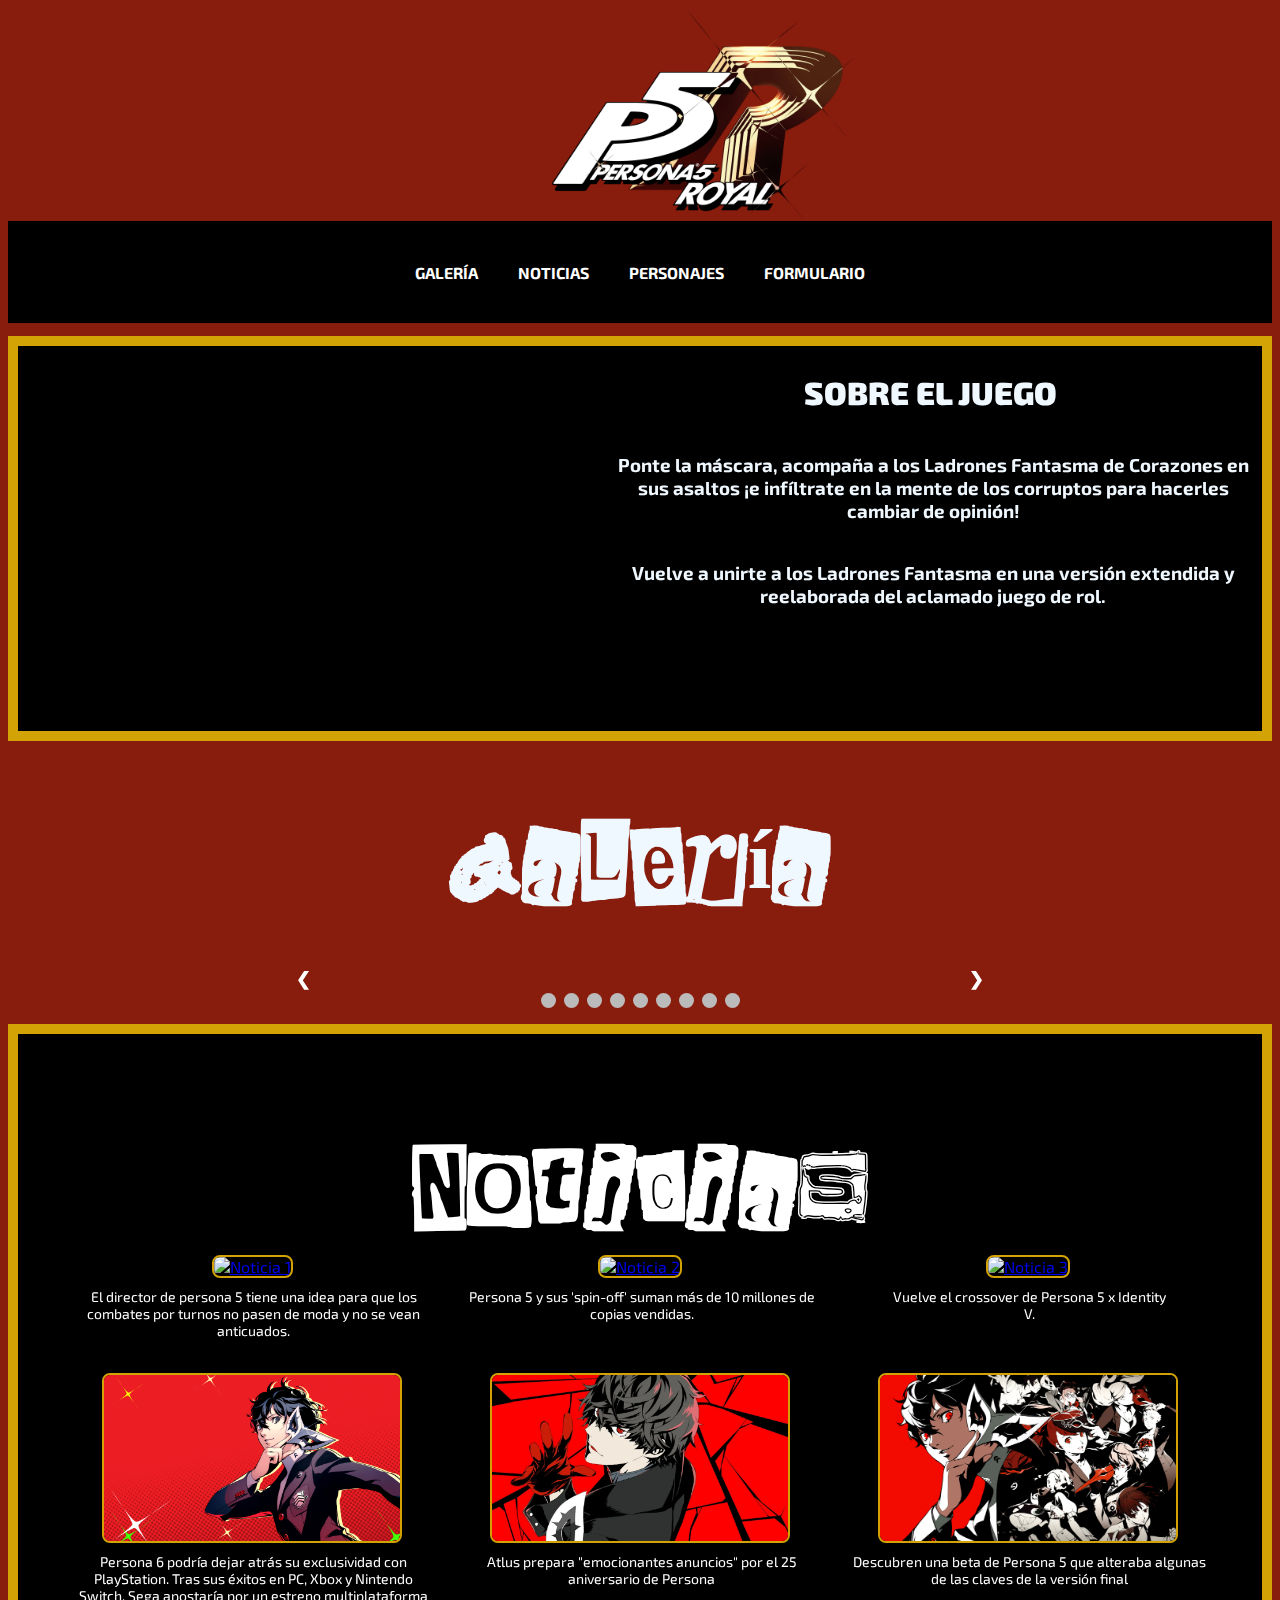
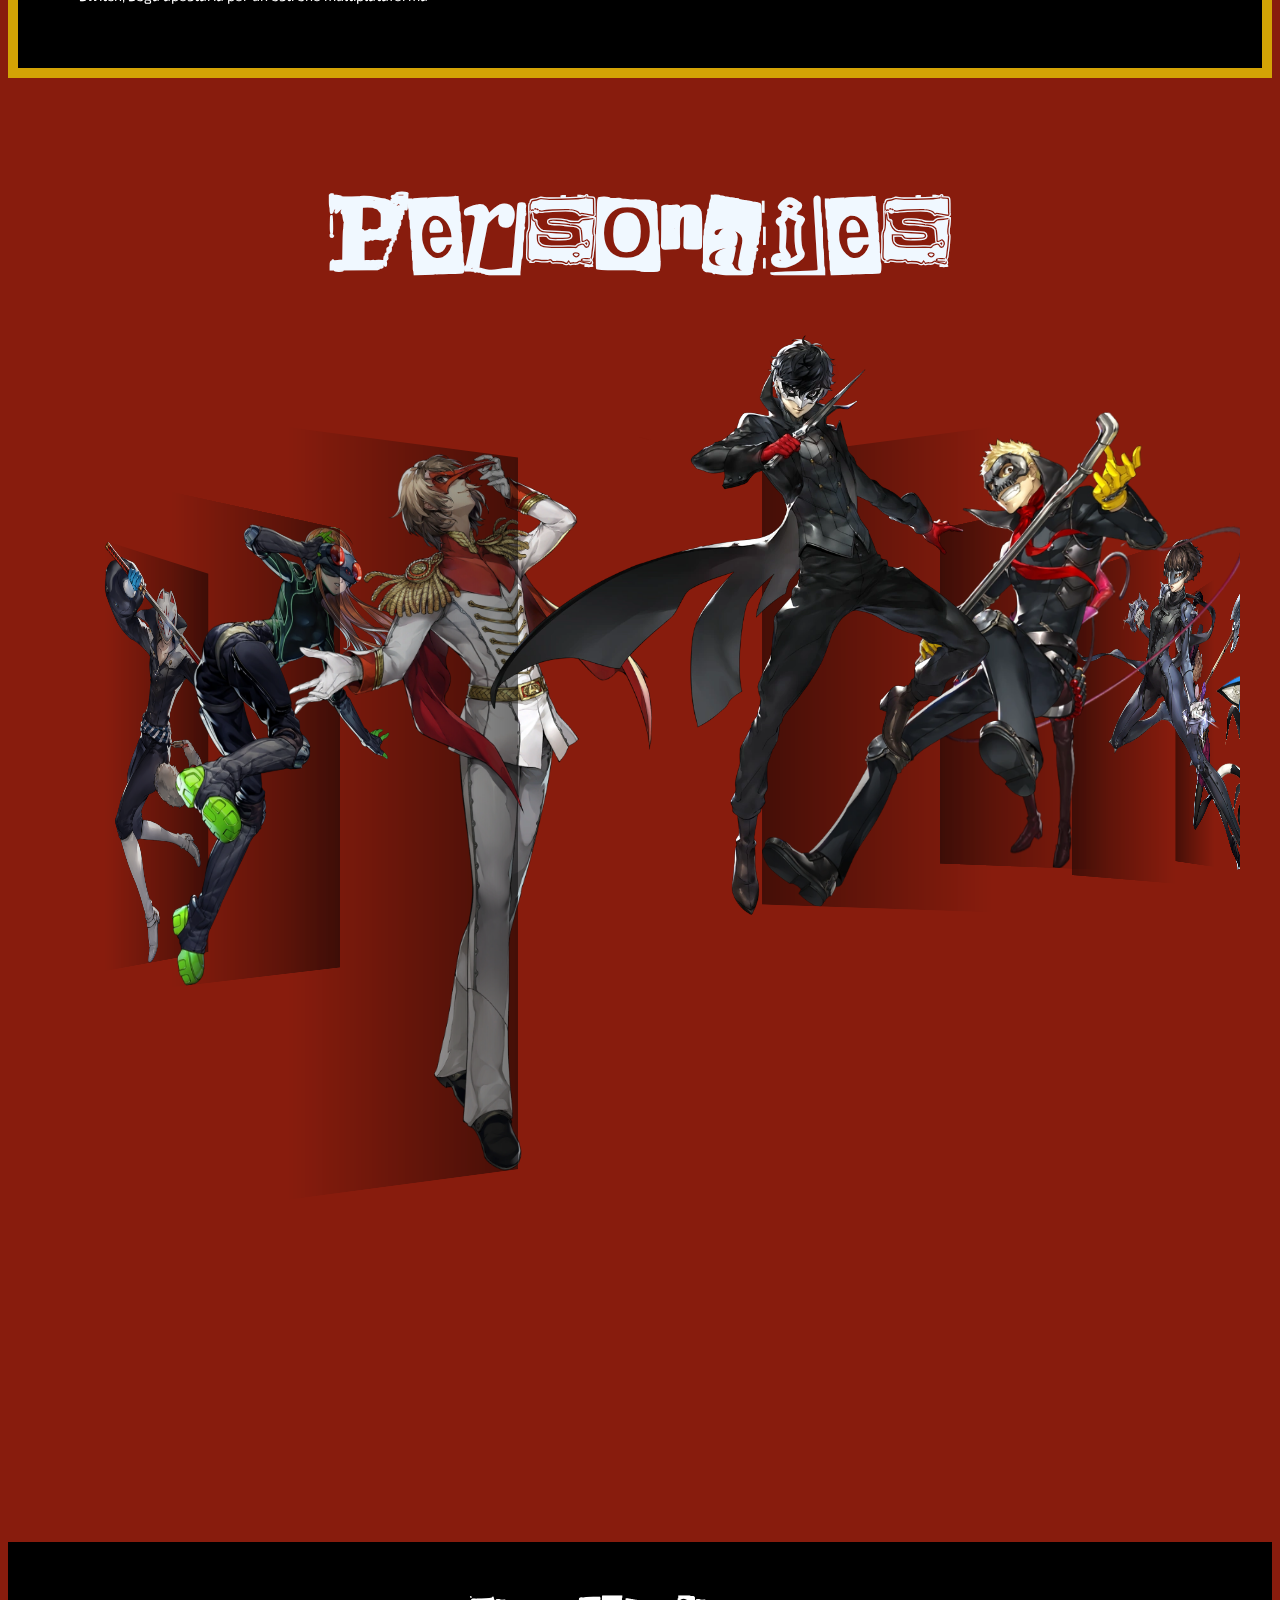
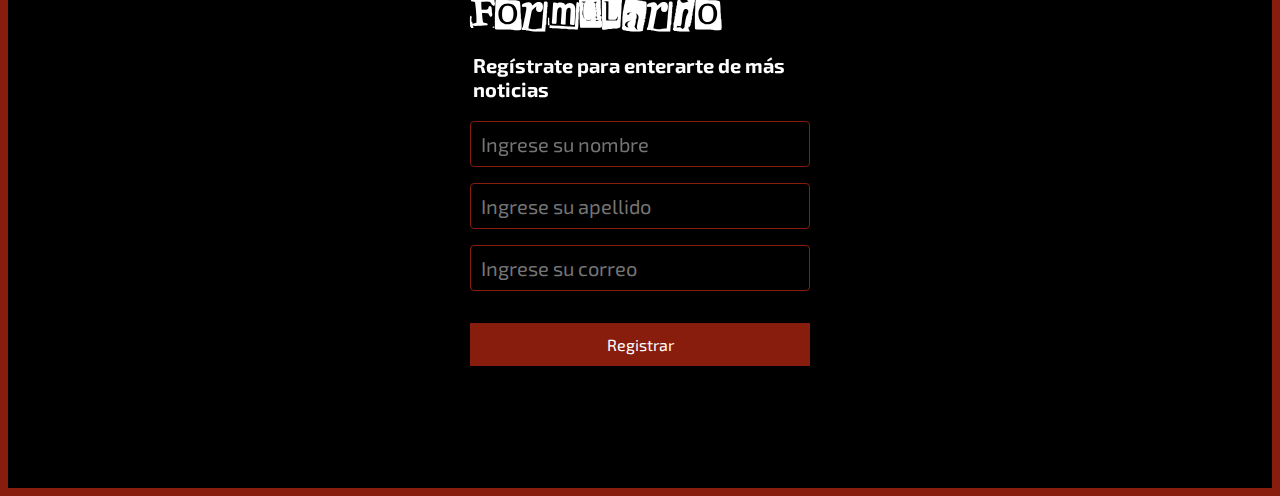
==== commit d4935031: "Formulario funcional" ====
--- a/index.html
+++ b/index.html
@@ -230,10 +230,55 @@
         <section id="formulario">
             <h1>Formulario</h1>
             <h2>Regístrate para enterarte de más noticias</h2>
+            <form id="formRegistro">
             <input class="controls" type="text" name="nombres" id="nombres" placeholder="Ingrese su nombre">
             <input class="controls" type="text" name="apellidos" id="apellidos" placeholder="Ingrese su apellido">
             <input class="controls" type="email" name="correo" id="correo" placeholder="Ingrese su correo">
             <input class="botons" type="submit" value="Registrar">
+        </form>
+            <p id="mensaje"></p>
         </section>
     </footer>
+
+    <script>
+        // Obtenemos los elementos del formulario y el mensaje
+        const form = document.getElementById('formRegistro');
+        const mensaje = document.getElementById('mensaje');
+        const nombres = document.getElementById('nombres');
+        const apellidos = document.getElementById('apellidos');
+        const correo = document.getElementById('correo');
+
+        // Evento que se dispara cuando se envía el formulario
+        form.addEventListener('submit', function(event) {
+            event.preventDefault(); // Evita que el formulario recargue la página
+
+            // Validación de campos
+            if (nombres.value === "" || apellidos.value === "" || correo.value === "") {
+                mensaje.textContent = "Todos los campos son obligatorios.";
+                mensaje.style.color = "red";
+                return;
+            }
+
+            // Validación de formato de correo
+            const emailRegex = /^[a-zA-Z0-9._-]+@[a-zA-Z0-9.-]+\.[a-zA-Z]{2,6}$/;
+            if (!emailRegex.test(correo.value)) {
+                mensaje.textContent = "Por favor, ingrese un correo electrónico válido.";
+                mensaje.style.color = "red";
+                return;
+            }
+
+            // Si pasa la validación, mostramos un mensaje de éxito
+            mensaje.textContent = "¡Registro exitoso! Gracias por registrarte.";
+            mensaje.style.color = "green";
+
+            // Limpiamos los campos del formulario
+            nombres.value = "";
+            apellidos.value = "";
+            correo.value = "";
+        });
+    </script>
+
+</body>
 </html>
+    
+</html>
--- a/css/styles.css
+++ b/css/styles.css
@@ -1,6 +1,6 @@
 * {
     box-sizing: border-box;
-    font-family: "Courier New", Courier, monospace;
+    font-family: "Exo2";
 }
 
 body {
@@ -67,6 +67,8 @@
 #galeria h1{
     text-align: center;
     padding-top: 1%;
+    font-family: "Magazine";
+    font-size: 85px;
 }
 
 /* Slideshow container */
@@ -256,7 +258,7 @@
 
 @media screen and (max-width: 576px) {
     header{
-        background-color: aqua;
+        background-color: rgb(150, 25, 25);
     }
 
     nav .menu-flex{
@@ -279,7 +281,7 @@
 
     #btnopenmenu, nav .menu-flex .fa-xmark{
         display: block;
-        color: aquamarine;
+        color: rgb(255, 255, 255);
     }
 
     header button{
@@ -367,16 +369,13 @@
 
     #btnopenmenu, nav .menu-flex .fa-xmark {
         display: block;
-        color: aquamarine;
+        color: rgb(255, 255, 255);
     }
 
     .hidden {
         display: none;
     }
-
-    
-
-   
+  
 }
 
 #personajes {
@@ -389,6 +388,8 @@
 
 #personajes h1{
     text-align: center;
+    font-family: "Magazine";
+    font-size: 85px;
 }
 
 #personajes .swiper-mySwiper {
@@ -424,6 +425,8 @@
 #noticias h1 {
     color: #ffffff;
     margin-bottom: 20px;
+    font-family: "Magazine";
+    font-size: 85px;
 }
 
 .noticias-container {
@@ -484,8 +487,9 @@
 }
 
 #formulario h1 {
-    font-size: 22px;
+    font-size: 35px;
     margin-bottom: 20px;
+    font-family: "Magazine";
 }
 
 #formulario h2 {
@@ -554,3 +558,13 @@
     padding-left: 1%;
 
 }
+
+@font-face {
+    font-family: "Magazine";
+    src:url(/fonts/MagazineLetterByBrntlbrnl-Regular.ttf);
+}
+
+@font-face {
+    font-family: "Exo2";
+    src: url(/fonts/Exo2-VariableFont_wght.ttf);
+}
